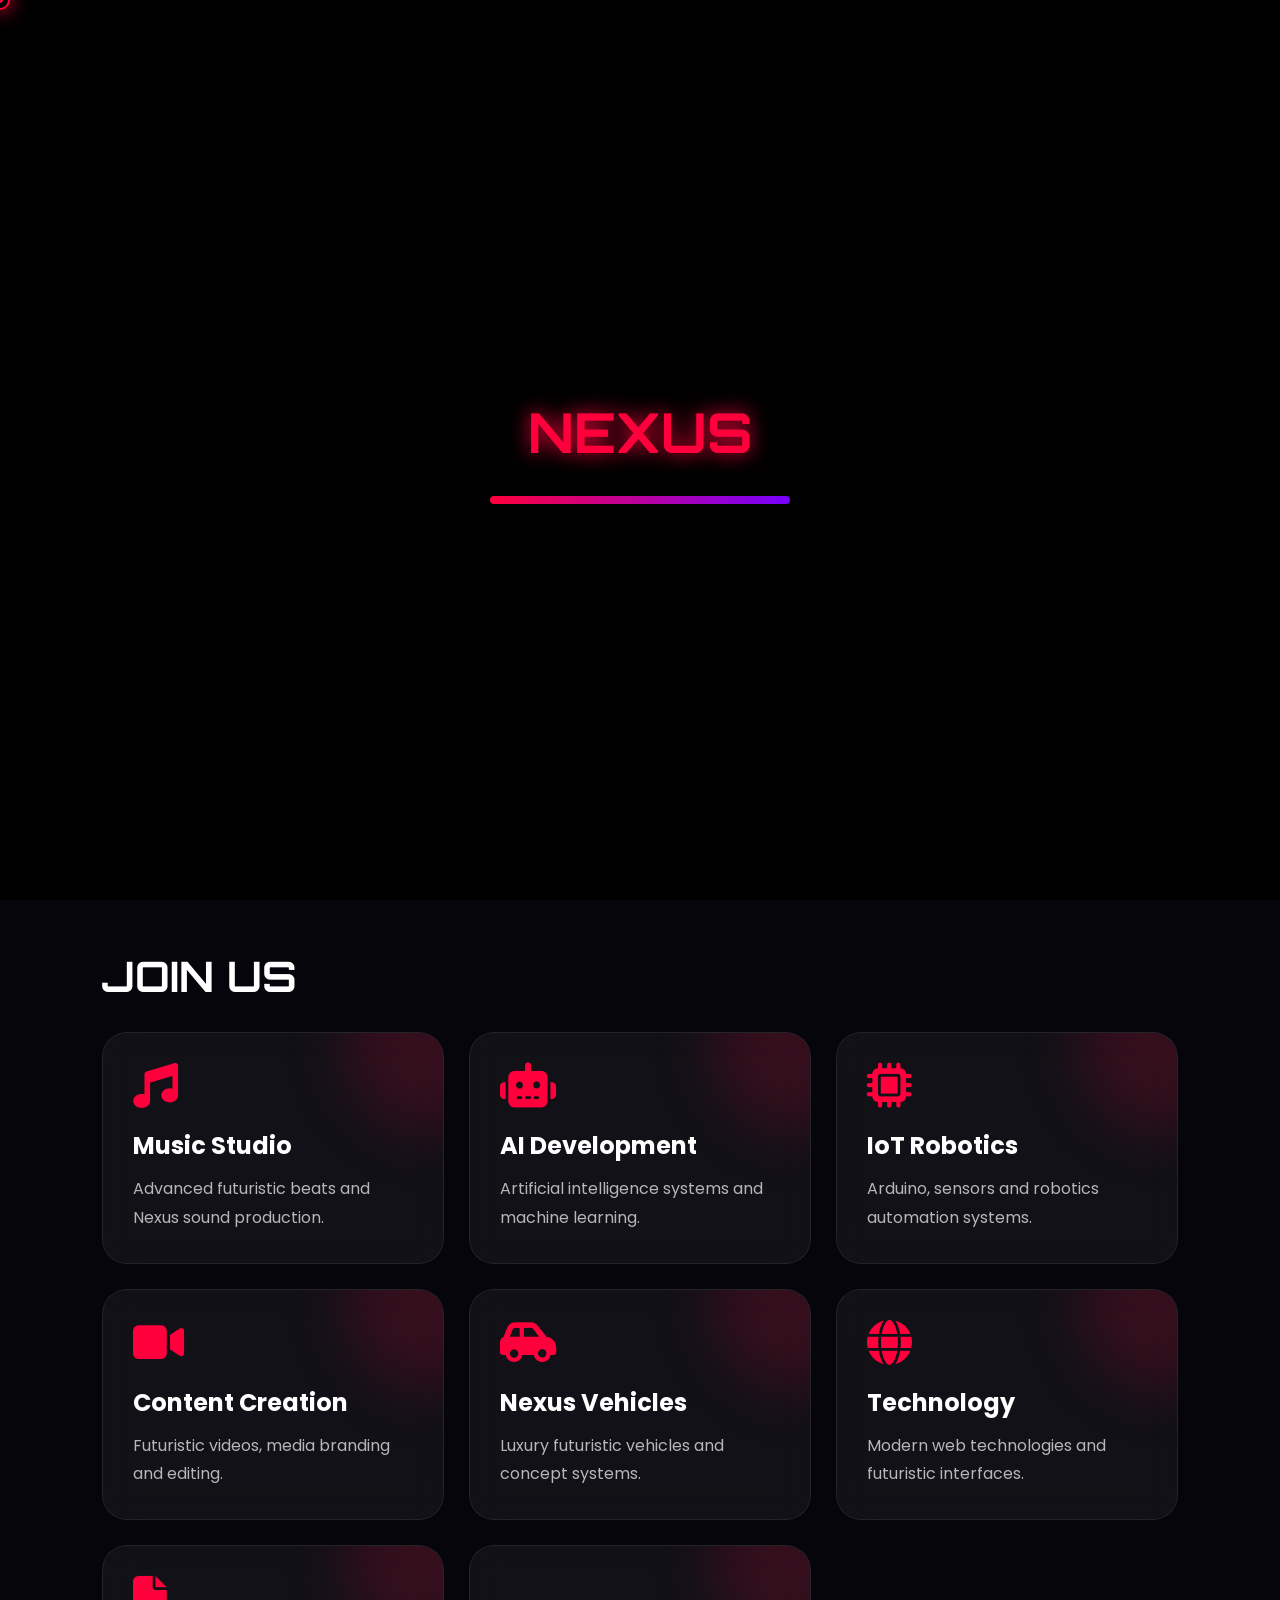
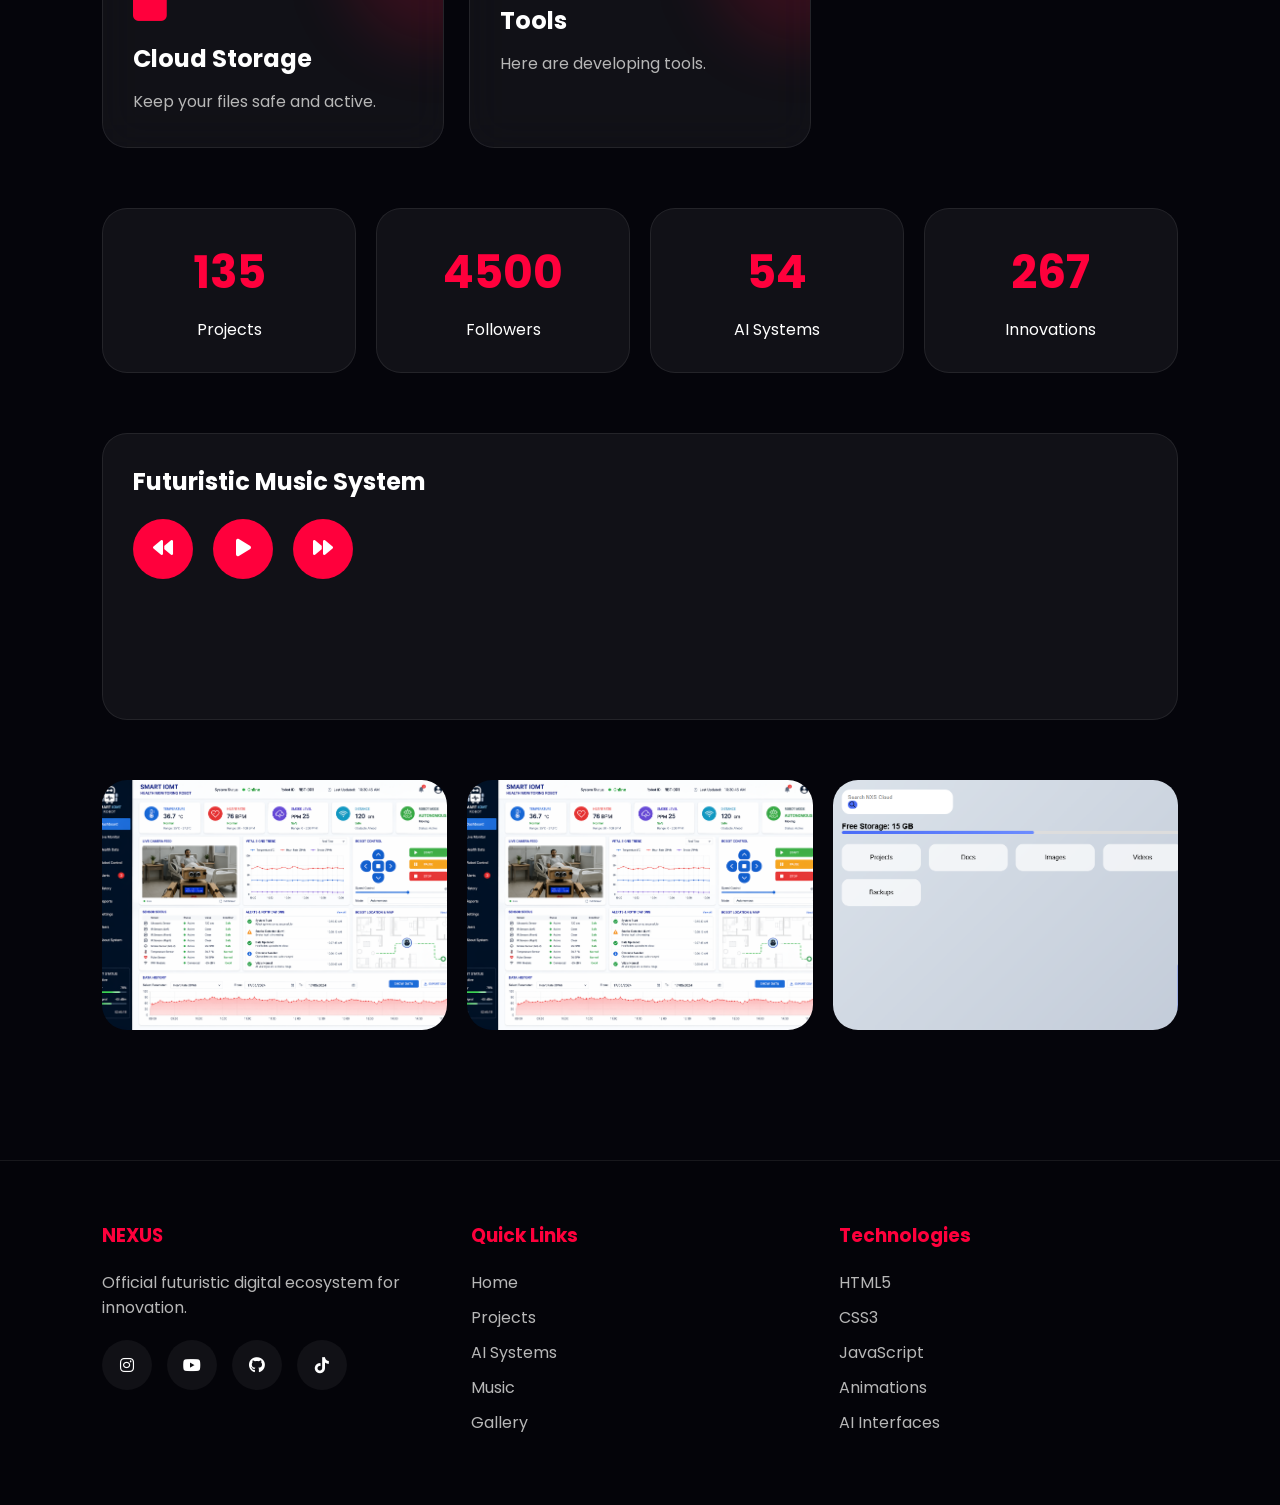
==== index.html @ 7661652b "Add files via upload" ====
<!DOCTYPE html>
<html lang="en">
<head>
<meta charset="UTF-8">
<meta name="viewport" content="width=device-width, initial-scale=1.0">
<title>NEXUS Ultimate</title>
<link rel="stylesheet" href="official.css">
<link rel="stylesheet" href="https://cdnjs.cloudflare.com/ajax/libs/font-awesome/6.5.2/css/all.min.css">
<link href="https://fonts.googleapis.com/css2?family=Orbitron:wght@400;600;700;800&family=Poppins:wght@300;400;500;600&display=swap" rel="stylesheet">
<script src="official.js" defer></script>
<script src="nxsai.js" defer></script>
</head>
<body>

<div class="loader" id="loader">
<h1>NEXUS</h1>
<div class="loader-bar">
<div class="loader-fill"></div>
</div>
</div>

<div class="cursor"></div>
<div class="cursor2"></div>
<div class="grid"></div>
<div class="neon-bg"></div>
<canvas id="canvas"></canvas>

<nav>
<div class="logo">NEXUS</div>

<div class="nav-links">
<button class="nav-btn active" data-page="home"><i class="fa-solid fa-house"></i> Home</button>
<button class="nav-btn" data-page="about"><i class="fa-solid fa-user"></i> About</button>
<button class="nav-btn" data-page="music"><i class="fa-solid fa-music"></i> Music</button>
<button class="nav-btn" data-page="ai"><i class="fa-solid fa-robot"></i> AI</button>
<button class="nav-btn" data-page="gallery"><i class="fa-solid fa-image"></i> Gallery</button>
<button class="nav-btn" data-page="video"><i class="fa-solid fa-video"></i> Videos</button>
<button class="nav-btn" data-page="setting"><a href="settings/settings.html"><i class="fa-solid fa-gear"></i>Settings</a></button>
<button class="nav-btn" data-page="login"><a href="log/nxslogin.html"><i class="fa-solid fa-key"></i>Login</a></button>
</div>
<div class="search-box">
<input type="text" id="searchInput" placeholder="Search activities...">
<i class="fa-solid fa-magnifying-glass"></i>
</div>
</nav>

<div class="sidebar">
<div class="side-icon nav-btn" data-page="home"><i class="fa-solid fa-house"></i></div>
<div class="side-icon nav-btn" data-page="music"><i class="fa-solid fa-music"></i></div>
<div class="side-icon nav-btn" data-page="ai"><i class="fa-solid fa-robot"></i></div>
<div class="side-icon nav-btn" data-page="video"><i class="fa-solid fa-video"></i></div>
<div class="side-icon nav-btn" data-page="iot"><i class="fa-solid fa-microchip"></i></div>
<div class="side-icon nav-btn" data-page="login"><i class="fa-solid fa-key"></i></div>
<div class="side-icon nav-btn" data-page="setting"><a href="settings/settings.html"><i class="fa-solid fa-gear"></i></a></div>
</div>
<section class="hero">
<div>
<h1>WELCOME TO <span>NEXUS</span></h1>
<p>
Official futuristic platform representing AI systems,
IoT robotics, music production, coding innovations,
content creation and futuristic technologies.
</p>

<div class="hero-buttons">
<button class="primary">Explore Now</button>
<button class="secondary">View Projects</button>
</div>
</div>

<div>
<div class="orb"></div>
</div>
</section>
<section id="dynamicContent" class="dynamic-content">
</section>
<section class="dashboard">
<h1 class="section-title">JOIN US</h1>

<div class="cards" id="cardsContainer">

<div class="card">
<i class="fa-solid fa-music"></i>
<h2>Music Studio</h2>
<p>Advanced futuristic beats and Nexus sound production.</p>
</div>

<div class="card">
<i class="fa-solid fa-robot"></i>
<h2>AI Development</h2>
<p>Artificial intelligence systems and machine learning.</p>
</div>

<div class="card">
<i class="fa-solid fa-microchip"></i>
<h2>IoT Robotics</h2>
<p>Arduino, sensors and robotics automation systems.</p>
</div>

<div class="card">
<i class="fa-solid fa-video"></i>
<h2>Content Creation</h2>
<p>Futuristic videos, media branding and editing.</p>
</div>

<div class="card">
<i class="fa-solid fa-car-side"></i>
<h2>Nexus Vehicles</h2>
<p>Luxury futuristic vehicles and concept systems.</p>
</div>

<div class="card">
<i class="fa-solid fa-globe"></i>
<h2>Technology</h2>
<p>Modern web technologies and futuristic interfaces.</p>
</div>

<div class="card">
<i class="fa-solid fa-file"></i>
<h2>Cloud Storage</h2>
<p>Keep your files safe and active.</p>
</div>

<div class="card">
<i class="fa-solid fa-scew-driver"></i>
<h2>Tools</h2>
<p>Here are developing tools.</p>
</div>


</div>

<div class="stats">
<div class="stat-box">
<h1 id="count1">0</h1>
<p>Projects</p>
</div>

<div class="stat-box">
<h1 id="count2">0</h1>
<p>Followers</p>
</div>

<div class="stat-box">
<h1 id="count3">0</h1>
<p>AI Systems</p>
</div>

<div class="stat-box">
<h1 id="count4">0</h1>
<p>Innovations</p>
</div>
</div>

<div class="music-player">
<h2>Futuristic Music System</h2>

<div class="player-controls">
<button><i class="fa-solid fa-backward"></i></button>
<button><i class="fa-solid fa-play"></i></button>
<button><i class="fa-solid fa-forward"></i></button>
</div>

<div class="visualizer">
<div class="bar"></div>
<div class="bar"></div>
<div class="bar"></div>
<div class="bar"></div>
<div class="bar"></div>
<div class="bar"></div>
<div class="bar"></div>
<div class="bar"></div>
</div>
</div>

<div class="gallery">
<div class="gallery-item">
<img src="nss1.png" alt="">
<div class="overlay"><h2>AI Interface</h2></div>
</div>

<div class="gallery-item">
<img src="nss1.png" alt="">
<div class="overlay"><h2>Robotics</h2></div>
</div>

<div class="gallery-item">
<img src="pic2.png" alt="">
<div class="overlay"><h2>Cloud Storage</h2></div>
</div>
</div>

</section>

<footer>
<div class="footer-grid">
<div class="footer-box">
<h3>NEXUS</h3>
<p>Official futuristic digital ecosystem for innovation.</p>
<div class="socials">
<i class="fab fa-instagram"></i>
<i class="fab fa-youtube"></i>
<i class="fab fa-github"></i>
<i class="fab fa-tiktok"></i>
</div>
</div>

<div class="footer-box">
<h3>Quick Links</h3>
<li>Home</li>
<li>Projects</li>
<li>AI Systems</li>
<li>Music</li>
<li>Gallery</li>
</div>

<div class="footer-box">
<h3>Technologies</h3>
<li>HTML5</li>
<li>CSS3</li>
<li>JavaScript</li>
<li>Animations</li>
<li>AI Interfaces</li>
</div>
</div>
</footer>

<div class="chat-box">
<div class="chat-header">
<i class="fa-solid fa-robot"></i>
<h3>Nexus AI</h3>
</div>
      <div class="chat-window" id="chatWindow"></div>
      <div class="chat-input">
          <input type="text" id="userInput"  placeholder="Talk to Nexus AI...">
          <button onclick="sendMessage()">Send</button>
      </div>

</div>
</body>
</html>
---- official.css ----
*{
margin:0;
padding:0;
box-sizing:border-box;
scroll-behavior:smooth;
}

:root{
--main:#ff003c;
--dark:#05050b;
--dark2:#0e0e18;
--light:#ffffff;
--soft:#b7b7b7;
--glass:rgba(255,255,255,0.05);
}

body{
background:var(--dark);
font-family:'Poppins',sans-serif;
overflow-x:hidden;
color:white;
cursor:none;
}

/* CUSTOM CURSOR */

.cursor{
width:20px;
height:20px;
border:2px solid var(--main);
border-radius:50%;
position:fixed;
transform:translate(-50%,-50%);
pointer-events:none;
z-index:999999;
box-shadow:0 0 20px var(--main);
transition:transform .1s;
}

.cursor2{
width:6px;
height:6px;
background:var(--main);
border-radius:50%;
position:fixed;
transform:translate(-50%,-50%);
pointer-events:none;
z-index:999999;
}
a{
color:white;
}
/* LOADER */

.loader{
position:fixed;
inset:0;
background:#000;
display:flex;
flex-direction:column;
align-items:center;
justify-content:center;
z-index:99999;
}

.loader h1{
font-size:55px;
font-family:'Orbitron',sans-serif;
color:var(--main);
text-shadow:0 0 20px var(--main);
animation:pulse 2s infinite;
}

.loader-bar{
width:300px;
height:8px;
background:#111;
border-radius:20px;
margin-top:30px;
overflow:hidden;
}

.loader-fill{
width:0%;
height:100%;
background:linear-gradient(90deg,#ff003c,#7700ff);
box-shadow:0 0 20px var(--main);
animation:load 5s linear forwards;
}

@keyframes load{
100%{width:100%;}
}

@keyframes pulse{
0%{opacity:.5;}
50%{opacity:1;}
100%{opacity:.5;}
}

/* BACKGROUND */

canvas{
position:fixed;
inset:0;
z-index:-2;
}

.grid{
position:fixed;
inset:0;
background-image:
linear-gradient(rgba(255,255,255,0.04) 1px, transparent 1px),
linear-gradient(90deg, rgba(255,255,255,0.04) 1px, transparent 1px);
background-size:40px 40px;
z-index:-1;
animation:gridMove 10s linear infinite;
}

@keyframes gridMove{
100%{transform:translateY(40px);}
}

.neon-bg{
position:fixed;
width:800px;
height:800px;
background:radial-gradient(circle,var(--main),transparent 70%);
filter:blur(120px);
opacity:.15;
z-index:-1;
animation:float 8s ease-in-out infinite;
}

@keyframes float{
50%{transform:translate(100px,-80px) scale(1.2);}
}

/* NAVBAR */

nav{
position:fixed;
top:0;
left:0;
width:100%;
height:80px;
display:flex;
align-items:center;
justify-content:space-between;
padding:0 4%;
background:rgba(0,0,0,.35);
backdrop-filter:blur(20px);
border-bottom:1px solid rgba(255,255,255,.08);
z-index:1000;
}

.logo{
font-size:35px;
font-family:'Orbitron',sans-serif;
font-weight:800;
letter-spacing:4px;
color:var(--main);
text-shadow:0 0 20px var(--main);
}

.nav-links{
display:flex;
gap:15px;
}

.nav-links button{
padding:13px 18px;
background:transparent;
border:none;
color:white;
border-radius:12px;
font-size:15px;
transition:.4s;
cursor:pointer;
}

.nav-links button:hover,
.nav-links button.active{
background:rgba(255,0,60,.15);
box-shadow:0 0 20px rgba(255,0,60,.5);
transform:translateY(-3px);
}

.search-box{
width:300px;
background:rgba(255,255,255,.05);
border:1px solid rgba(255,255,255,.1);
display:flex;
align-items:center;
border-radius:40px;
overflow:hidden;
}

.search-box input{
width:100%;
padding:13px;
background:transparent;
border:none;
outline:none;
color:white;
}

.search-box i{
padding:15px;
color:var(--main);
}

/* SIDEBAR */

.sidebar{
position:fixed;
left:20px;
top:50%;
transform:translateY(-50%);
display:flex;
flex-direction:column;
gap:15px;
z-index:999;
}

.side-icon{
width:55px;
height:55px;
border-radius:18px;
display:flex;
align-items:center;
justify-content:center;
background:rgba(255,255,255,.05);
backdrop-filter:blur(10px);
font-size:20px;
transition:.4s;
cursor:pointer;
}

.side-icon:hover{
background:var(--main);
transform:scale(1.1) rotate(8deg);
box-shadow:0 0 25px var(--main);
}

/* HERO */

.hero{
min-height:100vh;
padding:130px 8% 50px;
display:grid;
grid-template-columns:1fr 1fr;
gap:50px;
align-items:center;
}

.hero h1{
font-size:85px;
font-family:'Orbitron',sans-serif;
line-height:1.1;
margin-bottom:20px;
}

.hero h1 span{
color:var(--main);
text-shadow:0 0 30px var(--main);
}

.hero p{
color:var(--soft);
font-size:18px;
line-height:1.8;
margin-bottom:35px;
}

.hero-buttons{
display:flex;
gap:20px;
}

.hero-buttons button{
padding:16px 30px;
border:none;
border-radius:16px;
font-weight:600;
font-size:16px;
cursor:pointer;
transition:.4s;
}

.primary{
background:var(--main);
color:white;
box-shadow:0 0 25px rgba(255,0,60,.5);
}

.secondary{
background:rgba(255,255,255,.05);
color:white;
border:1px solid rgba(255,255,255,.1);
}

.hero-buttons button:hover{
transform:translateY(-5px) scale(1.03);
}

.orb{
width:500px;
height:500px;
border-radius:50%;
background:radial-gradient(circle,#ff0055,#6600ff,#05050b);
filter:blur(20px);
animation:spin 10s linear infinite;
margin:auto;
}

@keyframes spin{
100%{transform:rotate(360deg);}
}

/* PANELS */

.dashboard{
padding:50px 8%;
}

.section-title{
font-size:42px;
font-family:'Orbitron',sans-serif;
margin-bottom:30px;
}

.cards{
display:grid;
grid-template-columns:repeat(auto-fit,minmax(260px,1fr));
gap:25px;
}

.card{
background:rgba(255,255,255,.05);
border:1px solid rgba(255,255,255,.08);
padding:30px;
border-radius:25px;
position:relative;
overflow:hidden;
transition:.5s;
backdrop-filter:blur(20px);
}

.card:hover{
transform:translateY(-10px) rotateX(5deg);
box-shadow:0 0 35px rgba(255,0,60,.3);
}

.card::before{
content:'';
position:absolute;
width:180px;
height:180px;
background:rgba(255,0,60,.15);
border-radius:50%;
top:-80px;
right:-80px;
filter:blur(30px);
}

.card i{
font-size:45px;
margin-bottom:20px;
color:var(--main);
}

.card h2{
margin-bottom:12px;
}

.card p{
color:var(--soft);
line-height:1.8;
}

/* LIVE STATS */

.stats{
margin-top:60px;
display:grid;
grid-template-columns:repeat(auto-fit,minmax(200px,1fr));
gap:20px;
}

.stat-box{
padding:30px;
background:rgba(255,255,255,.05);
border-radius:25px;
text-align:center;
border:1px solid rgba(255,255,255,.08);
}

.stat-box h1{
font-size:45px;
color:var(--main);
margin-bottom:10px;
}

/* MUSIC PLAYER */

.music-player{
margin-top:60px;
padding:30px;
background:rgba(255,255,255,.05);
border-radius:25px;
border:1px solid rgba(255,255,255,.08);
}

.player-controls{
display:flex;
gap:20px;
margin-top:20px;
}

.player-controls button{
width:60px;
height:60px;
border:none;
border-radius:50%;
background:var(--main);
color:white;
font-size:20px;
cursor:pointer;
transition:.4s;
}

.player-controls button:hover{
transform:scale(1.1);
}

.visualizer{
display:flex;
gap:5px;
margin-top:30px;
height:80px;
align-items:flex-end;
}

.bar{
width:10px;
background:var(--main);
border-radius:20px;
animation:music 1s infinite alternate;
}

.bar:nth-child(2){animation-delay:.1s;}
.bar:nth-child(3){animation-delay:.2s;}
.bar:nth-child(4){animation-delay:.3s;}
.bar:nth-child(5){animation-delay:.4s;}
.bar:nth-child(6){animation-delay:.5s;}
.bar:nth-child(7){animation-delay:.6s;}
.bar:nth-child(8){animation-delay:.7s;}

@keyframes music{
from{height:10px;}
to{height:80px;}
}

/* GALLERY */

.gallery{
margin-top:60px;
display:grid;
grid-template-columns:repeat(auto-fit,minmax(250px,1fr));
gap:20px;
}

.gallery-item{
height:250px;
border-radius:25px;
overflow:hidden;
position:relative;
cursor:pointer;
}

.gallery-item img{
width:100%;
height:100%;
object-fit:cover;
transition:.5s;
}

.gallery-item:hover img{
transform:scale(1.1);
}

.overlay{
position:absolute;
inset:0;
background:linear-gradient(transparent,rgba(0,0,0,.8));
display:flex;
align-items:flex-end;
padding:20px;
opacity:0;
transition:.5s;
}

.gallery-item:hover .overlay{
opacity:1;
}

/* AI ASSISTANT */

.chat-box{
position:fixed;
bottom:20px;
right:20px;
width:350px;
background:rgba(0,0,0,.5);
backdrop-filter:blur(20px);
border:1px solid rgba(255,255,255,.08);
border-radius:25px;
padding:20px;
z-index:1000;
}

.chat-header{
display:flex;
align-items:center;
gap:10px;
margin-bottom:15px;
}

.chat-header i{
font-size:28px;
color:var(--main);
}

.chat-messages{
height:150px;
overflow:auto;
margin-bottom:15px;
color:var(--soft);
}

.chat-input{
display:flex;
gap:10px;
}

.chat-input input{
flex:1;
padding:12px;
background:rgba(255,255,255,.05);
border:none;
outline:none;
color:white;
border-radius:12px;
}

.chat-input button{
padding:12px 18px;
border:none;
border-radius:12px;
background:var(--main);
color:white;
cursor:pointer;
}

/* FOOTER */

footer{
margin-top:80px;
padding:60px 8%;
background:#040409;
border-top:1px solid rgba(255,255,255,.08);
}

.footer-grid{
display:grid;
grid-template-columns:repeat(auto-fit,minmax(250px,1fr));
gap:30px;
}

.footer-box h3{
margin-bottom:20px;
color:var(--main);
}

.footer-box p,
.footer-box li{
color:var(--soft);
margin-bottom:10px;
list-style:none;
}

.socials{
display:flex;
gap:15px;
margin-top:20px;
}

.socials i{
width:50px;
height:50px;
display:flex;
align-items:center;
justify-content:center;
background:rgba(255,255,255,.05);
border-radius:50%;
transition:.4s;
cursor:pointer;
}

.socials i:hover{
background:var(--main);
transform:translateY(-5px);
}

/* RESPONSIVE */

@media(max-width:1000px){
.hero{
grid-template-columns:1fr;
}

.hero h1{
font-size:55px;
}

.sidebar,
.search-box,
.nav-links{
display:none;
}

.orb{
width:350px;
height:350px;
}
}
.dynamic-content{
transform:translateY(-10px);
box-shadow:0 0 30px rgba(255,0,60,.4);
}

.interface-card i{
font-size:40px;
margin-bottom:15px;
color:var(--main);
}

.login-form{
display:flex;
flex-direction:column;
gap:20px;
margin-top:30px;
}

.login-form input{
padding:15px;
border:none;
outline:none;
background:rgba(255,255,255,.05);
color:white;
border-radius:15px;
}

.login-form button{
padding:15px;
border:none;
border-radius:15px;
background:var(--main);
color:white;
font-weight:600;
cursor:pointer;
}

.video-box{
margin-top:20px;
height:300px;
border-radius:20px;
overflow:hidden;
}

.video-box iframe{
width:100%;
height:100%;
border:none;
}

@keyframes fadeIn{
from{
opacity:0;
transform:translateY(30px);
}

to{
opacity:1;
transform:translateY(0);
}
}
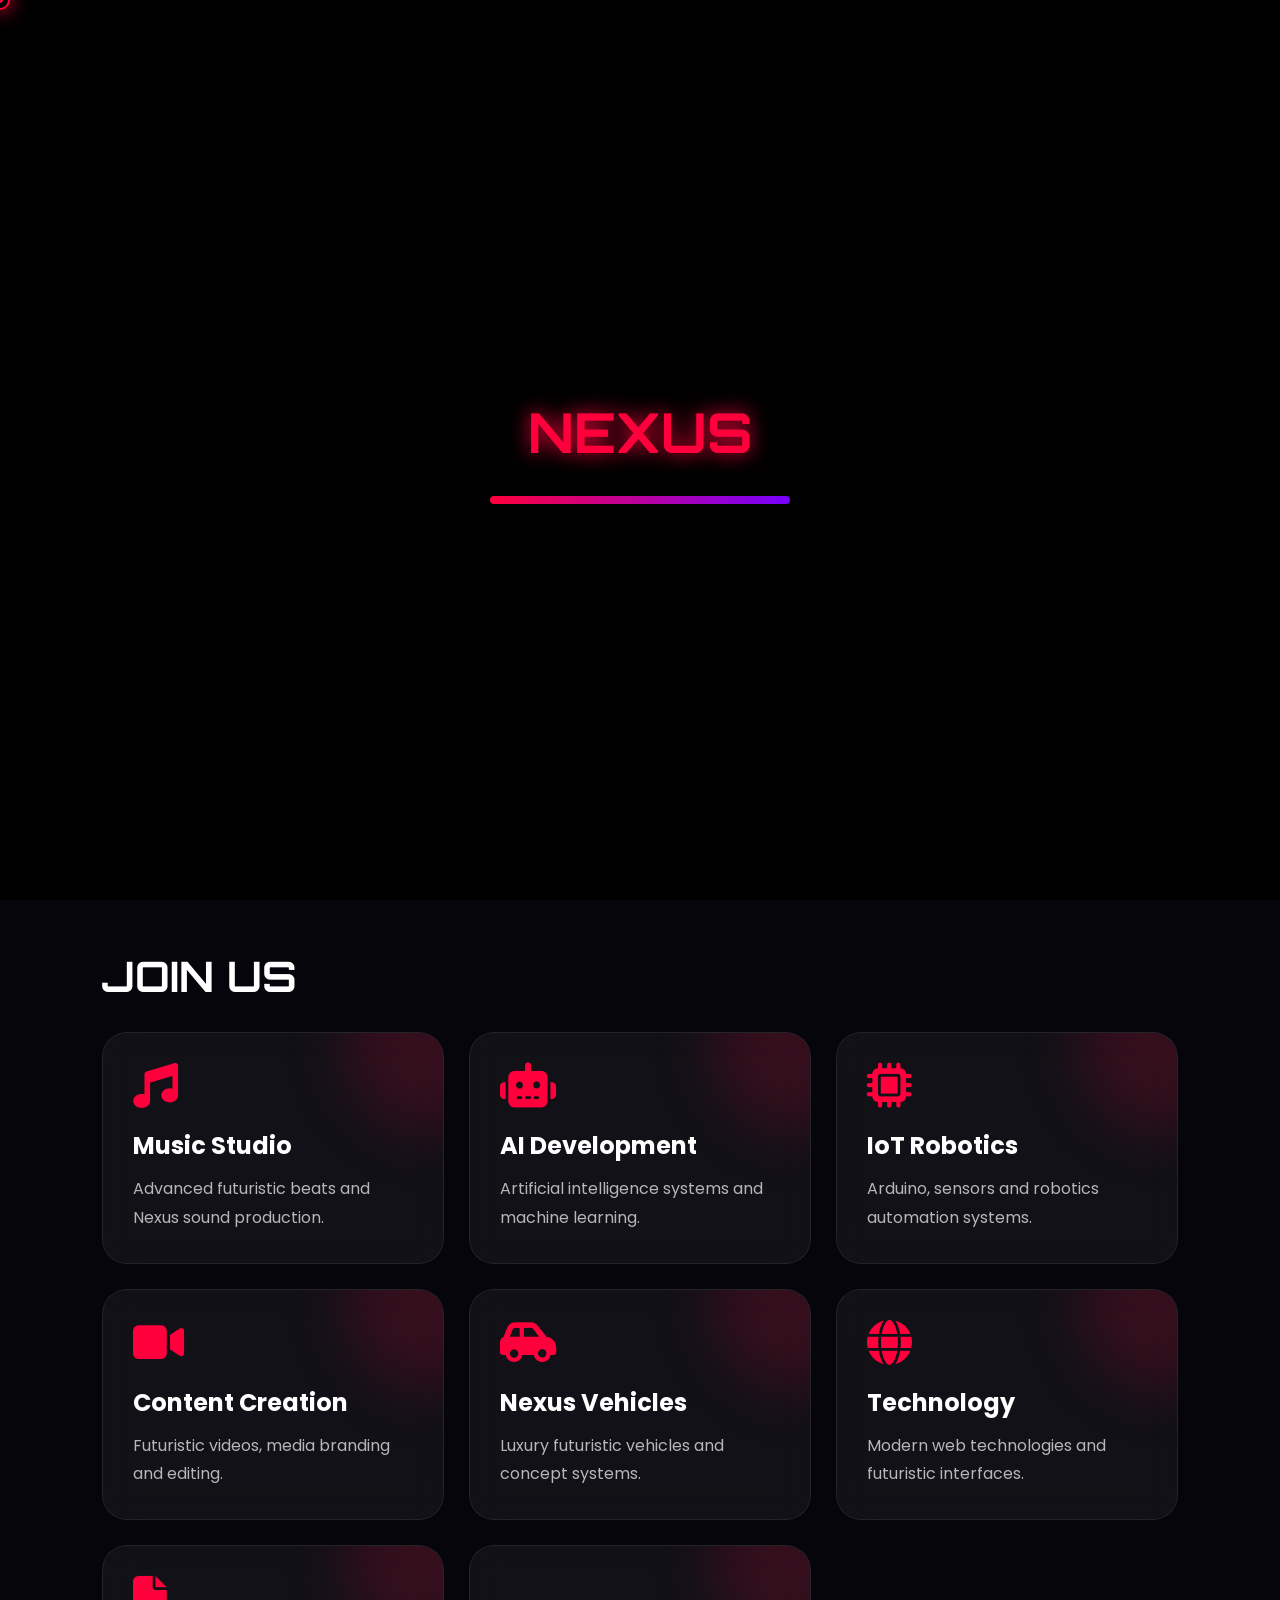
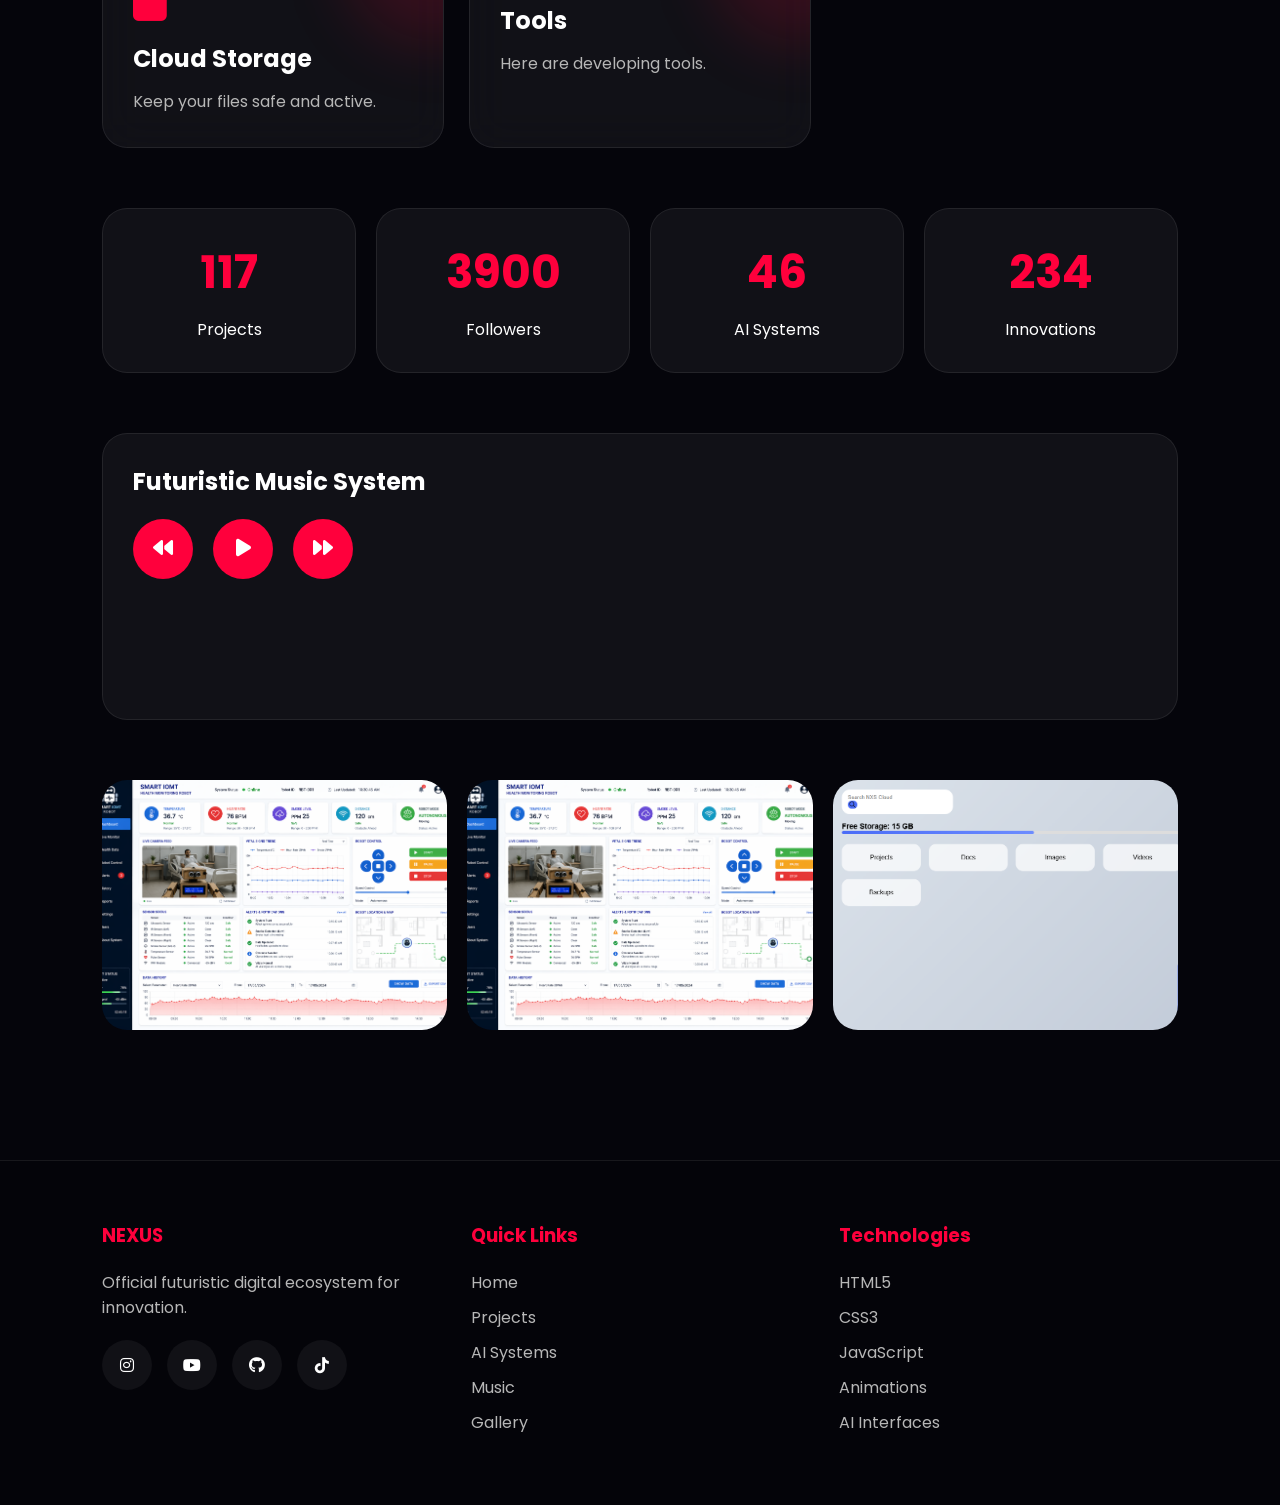
==== commit 2dae3df0: "Update index.html" ====
--- a/index.html
+++ b/index.html
@@ -35,8 +35,8 @@
 <button class="nav-btn" data-page="ai"><i class="fa-solid fa-robot"></i> AI</button>
 <button class="nav-btn" data-page="gallery"><i class="fa-solid fa-image"></i> Gallery</button>
 <button class="nav-btn" data-page="video"><i class="fa-solid fa-video"></i> Videos</button>
-<button class="nav-btn" data-page="setting"><a href="settings/settings.html"><i class="fa-solid fa-gear"></i>Settings</a></button>
-<button class="nav-btn" data-page="login"><a href="log/nxslogin.html"><i class="fa-solid fa-key"></i>Login</a></button>
+<button class="nav-btn" data-page="setting"><a href="settings.html"><i class="fa-solid fa-gear"></i>Settings</a></button>
+<button class="nav-btn" data-page="login"><a href="nxslogin.html"><i class="fa-solid fa-key"></i>Login</a></button>
 </div>
 <div class="search-box">
 <input type="text" id="searchInput" placeholder="Search activities...">
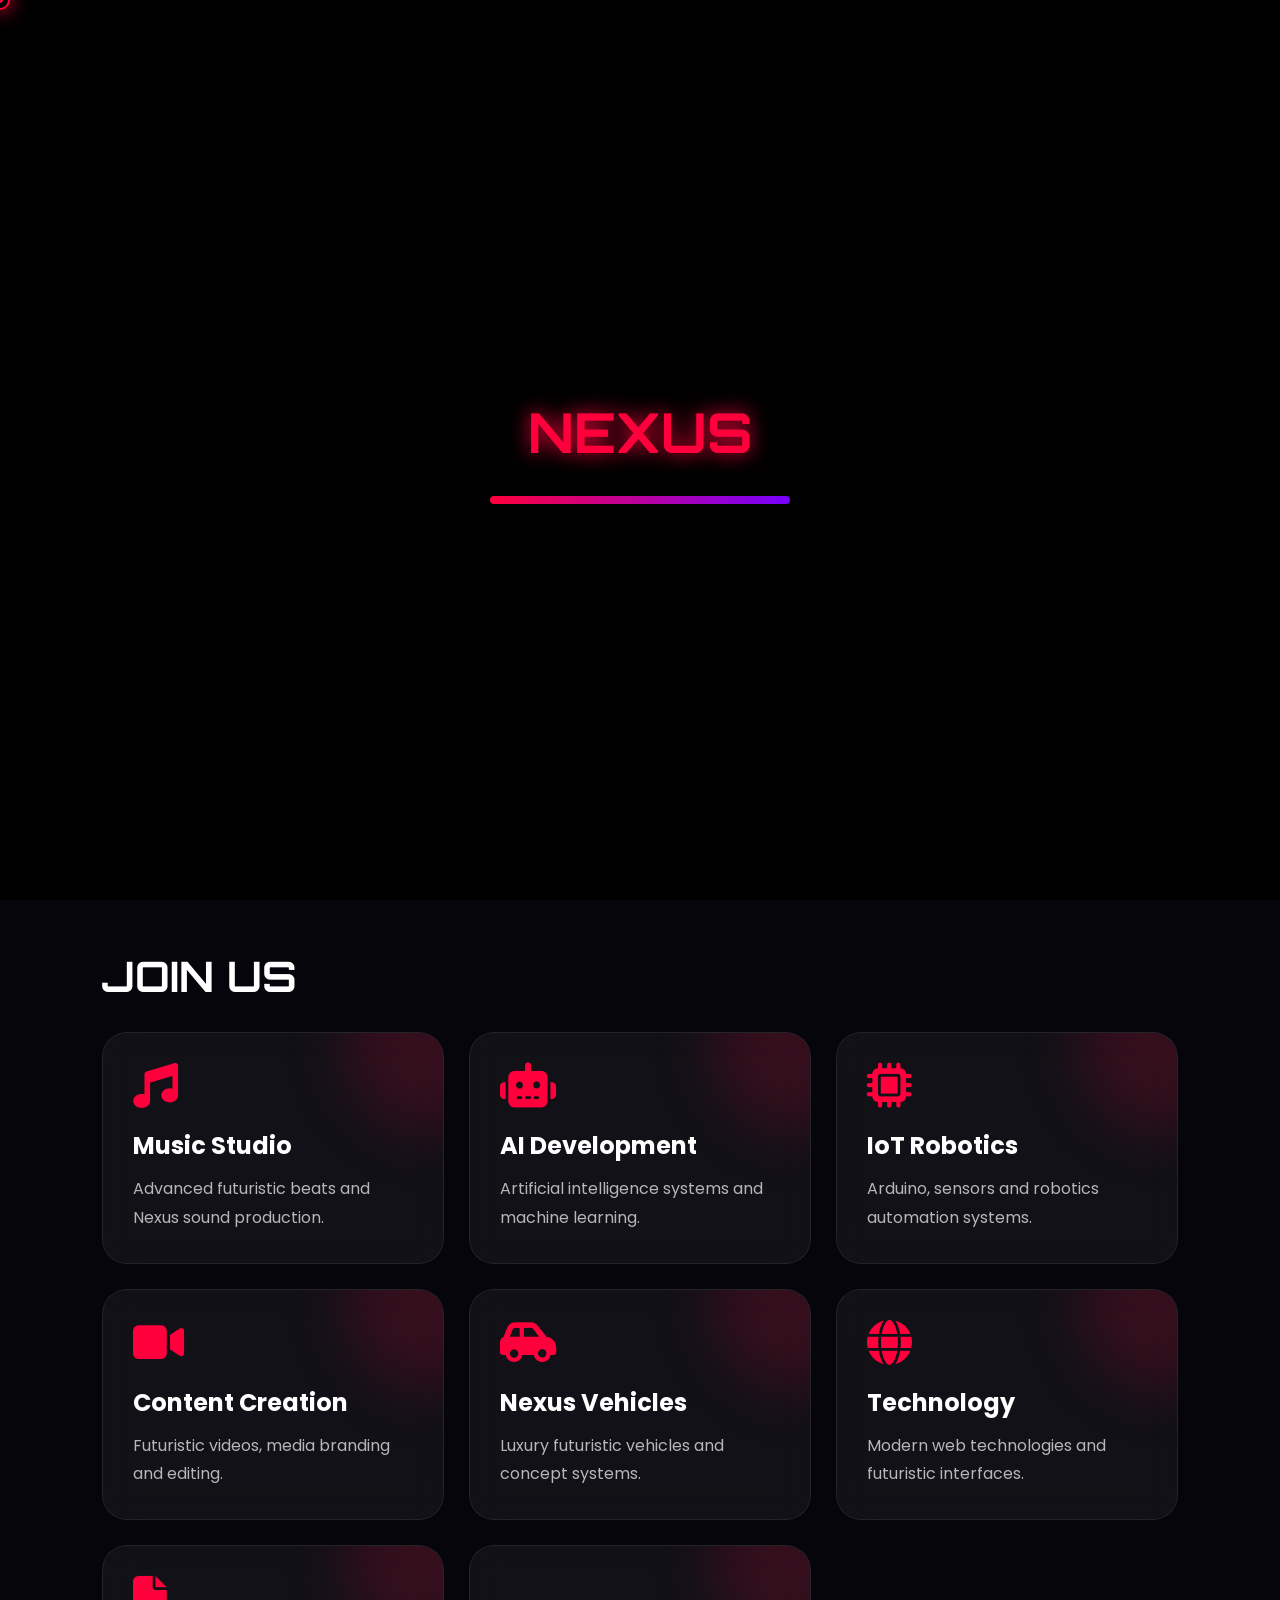
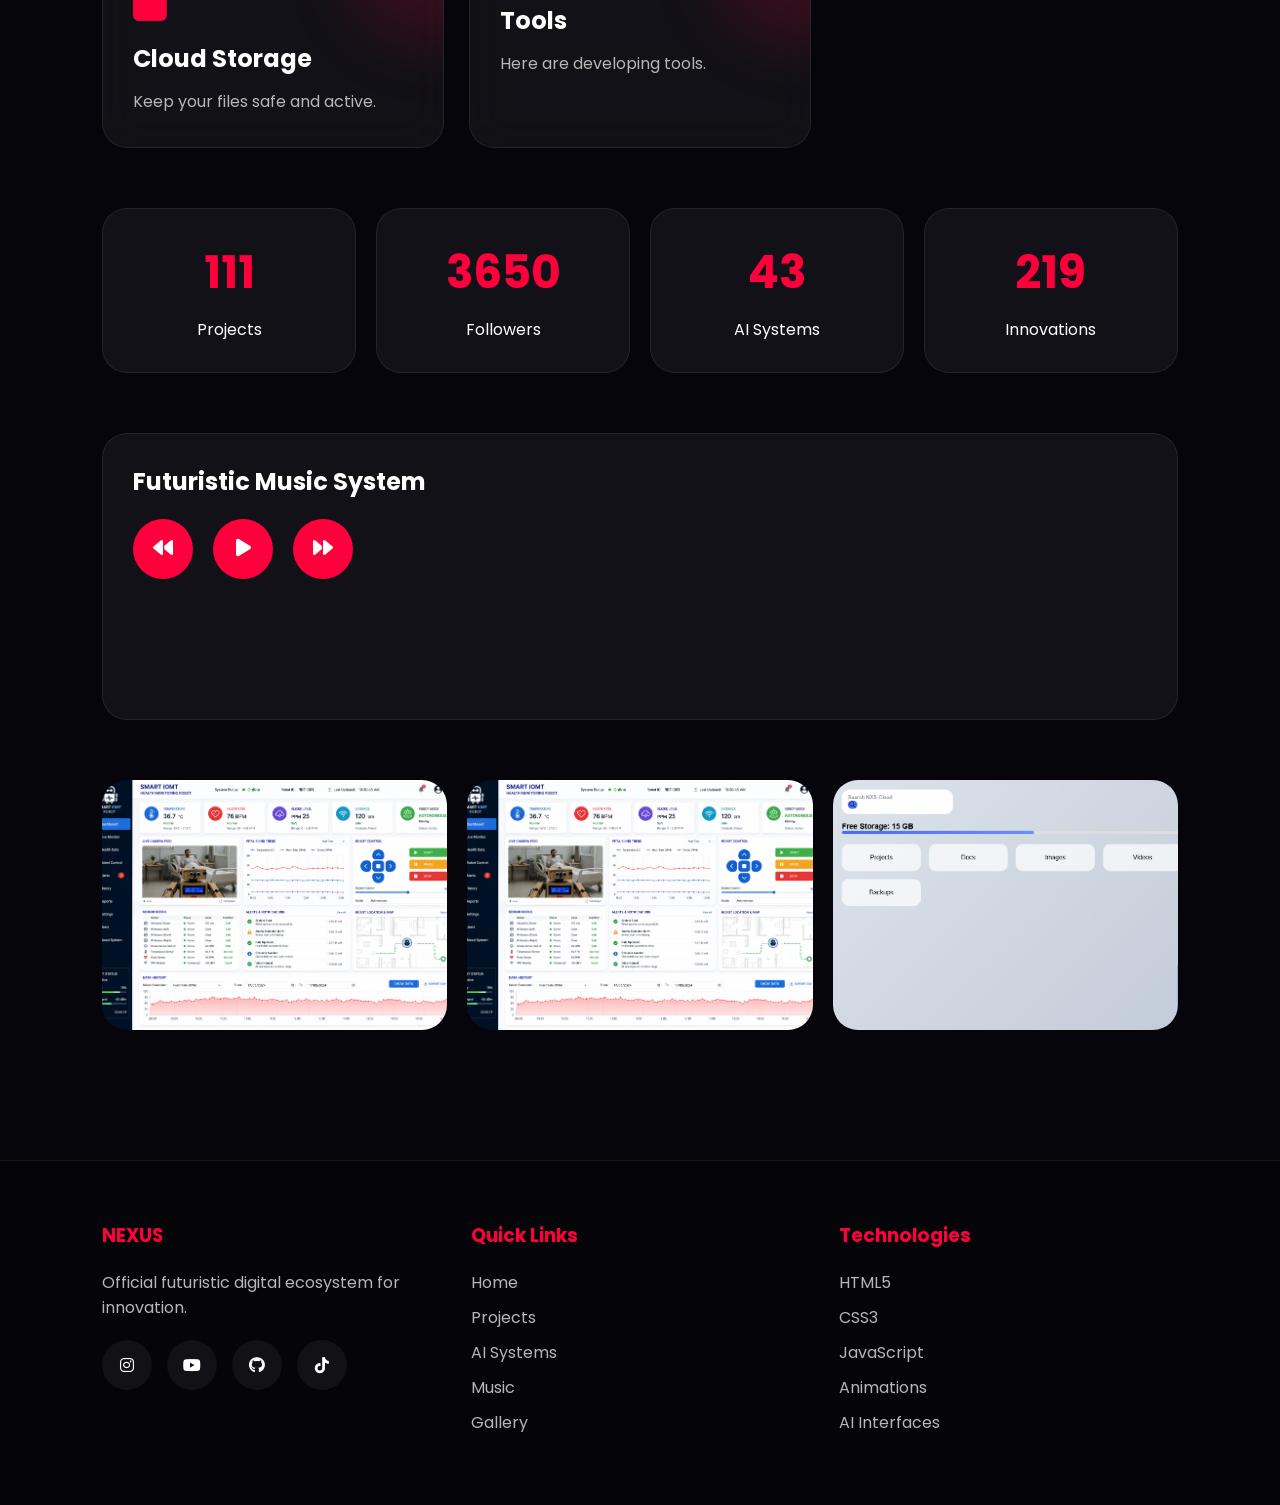
==== commit 5113ada4: "Add favicon and enhance HTML structure Added favicon link and improved HTML structure." ====
--- a/index.html
+++ b/index.html
@@ -4,6 +4,7 @@
 <meta charset="UTF-8">
 <meta name="viewport" content="width=device-width, initial-scale=1.0">
 <title>NEXUS Ultimate</title>
+      <link rel="icon" type="image/png" href="favicon.png">
 <link rel="stylesheet" href="official.css">
 <link rel="stylesheet" href="https://cdnjs.cloudflare.com/ajax/libs/font-awesome/6.5.2/css/all.min.css">
 <link href="https://fonts.googleapis.com/css2?family=Orbitron:wght@400;600;700;800&family=Poppins:wght@300;400;500;600&display=swap" rel="stylesheet">
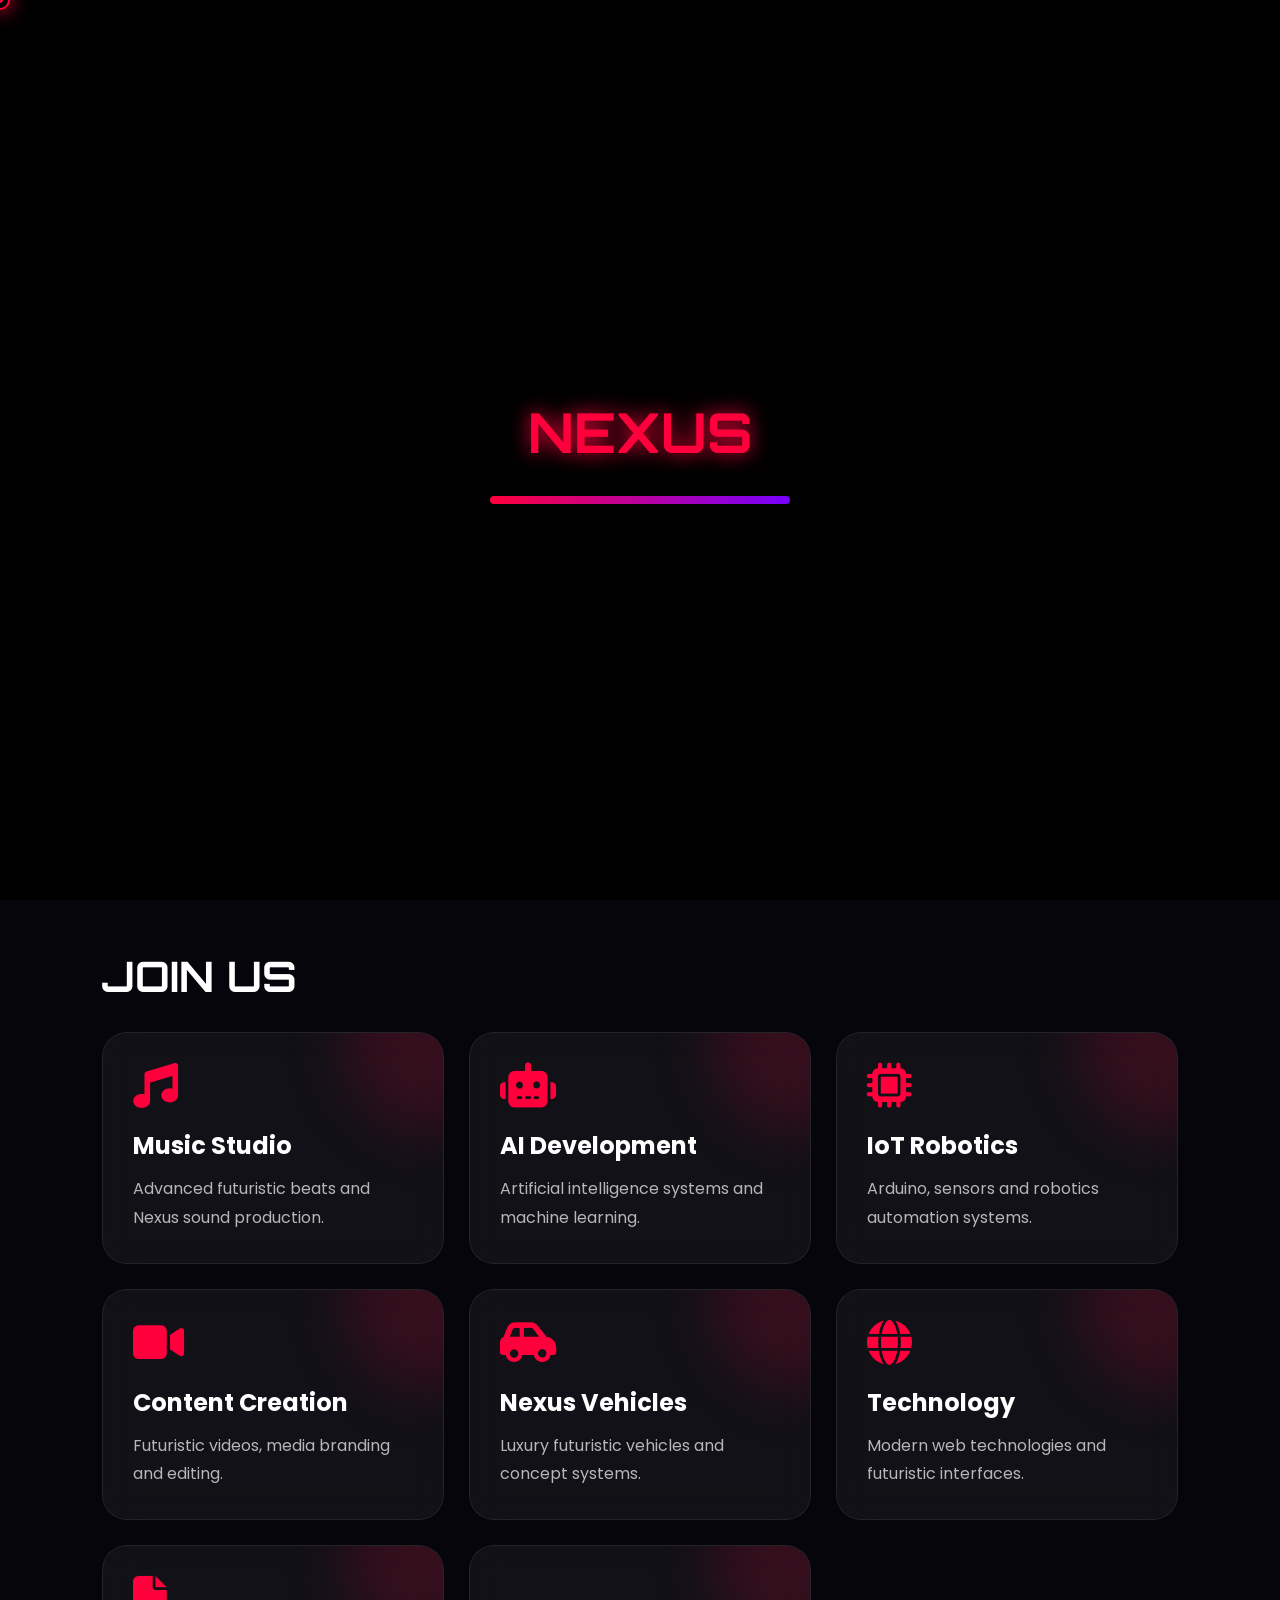
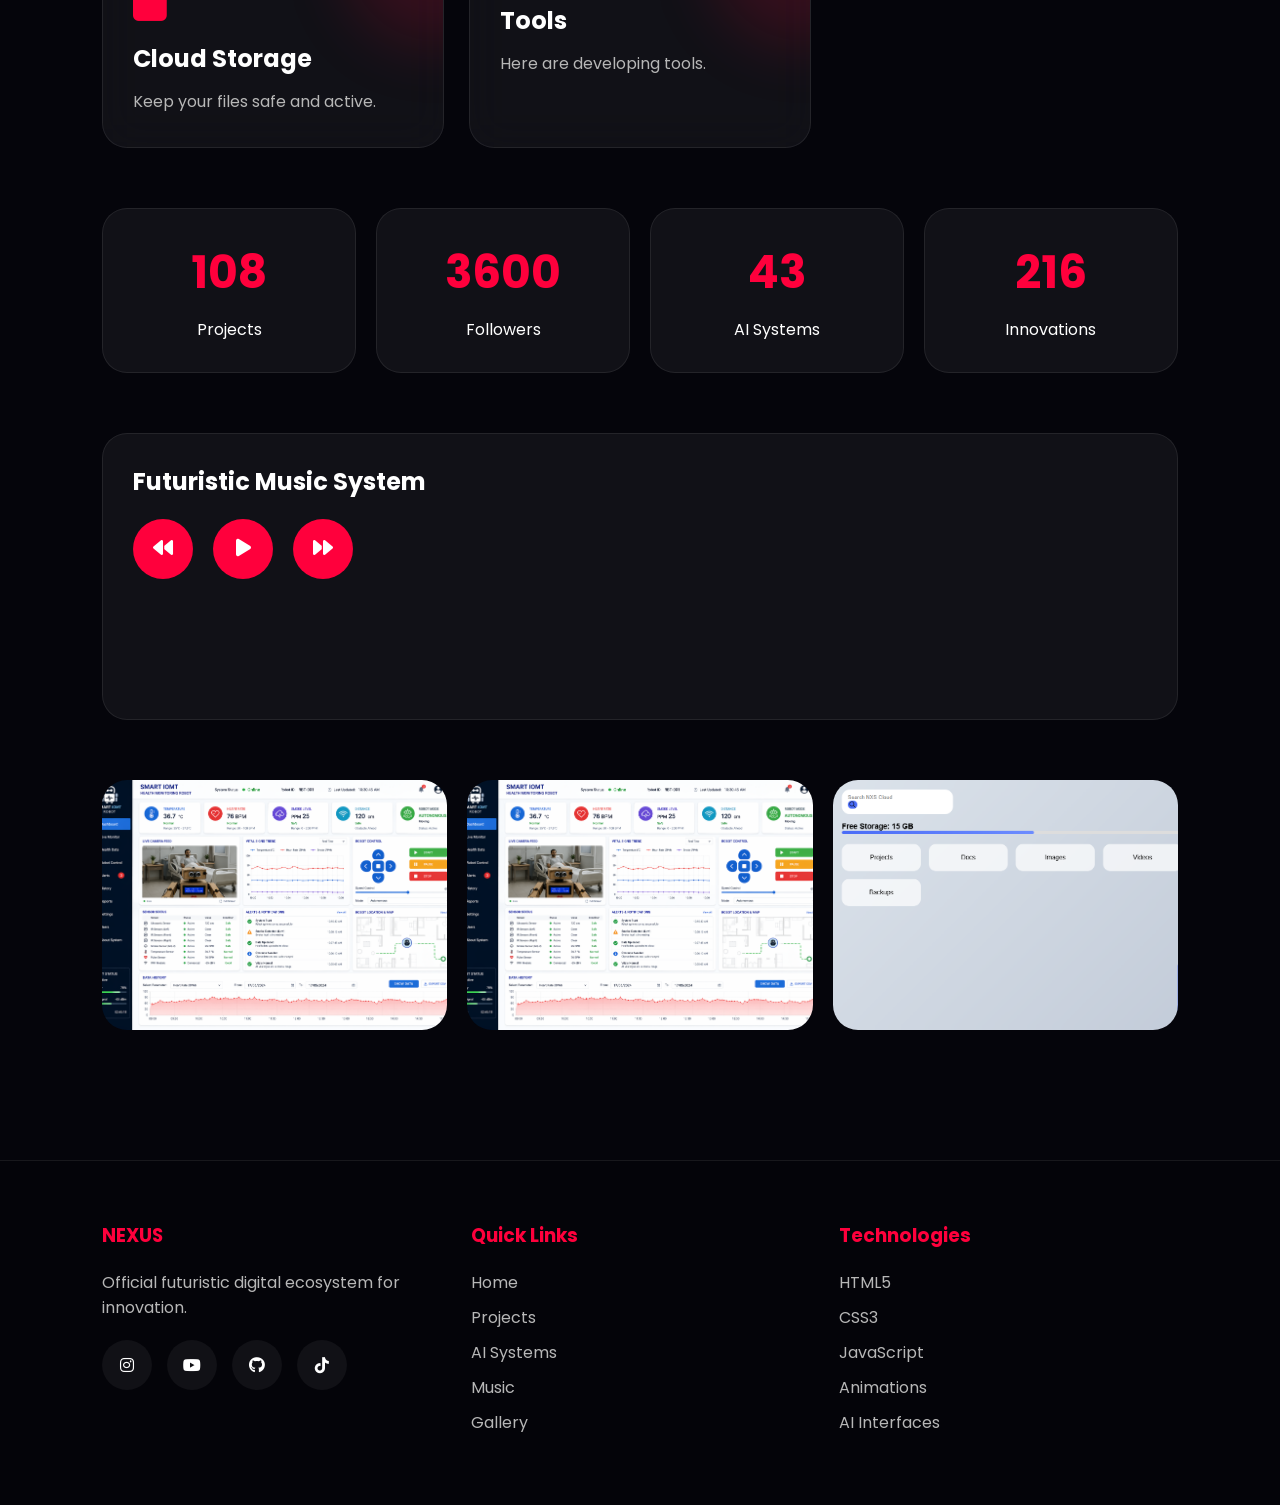
==== commit 1a6ba54a: "Update index.html" ====
--- a/index.html
+++ b/index.html
@@ -34,7 +34,7 @@
 <button class="nav-btn" data-page="about"><i class="fa-solid fa-user"></i> About</button>
 <button class="nav-btn" data-page="music"><i class="fa-solid fa-music"></i> Music</button>
 <button class="nav-btn" data-page="ai"><i class="fa-solid fa-robot"></i> AI</button>
-<button class="nav-btn" data-page="gallery"><i class="fa-solid fa-image"></i> Gallery</button>
+<button class="nav-btn" data-page="gallery"><a href="music.html"><i class="fa-solid fa-image"></i></a> Gallery</button>
 <button class="nav-btn" data-page="video"><i class="fa-solid fa-video"></i> Videos</button>
 <button class="nav-btn" data-page="setting"><a href="settings.html"><i class="fa-solid fa-gear"></i>Settings</a></button>
 <button class="nav-btn" data-page="login"><a href="nxslogin.html"><i class="fa-solid fa-key"></i>Login</a></button>
